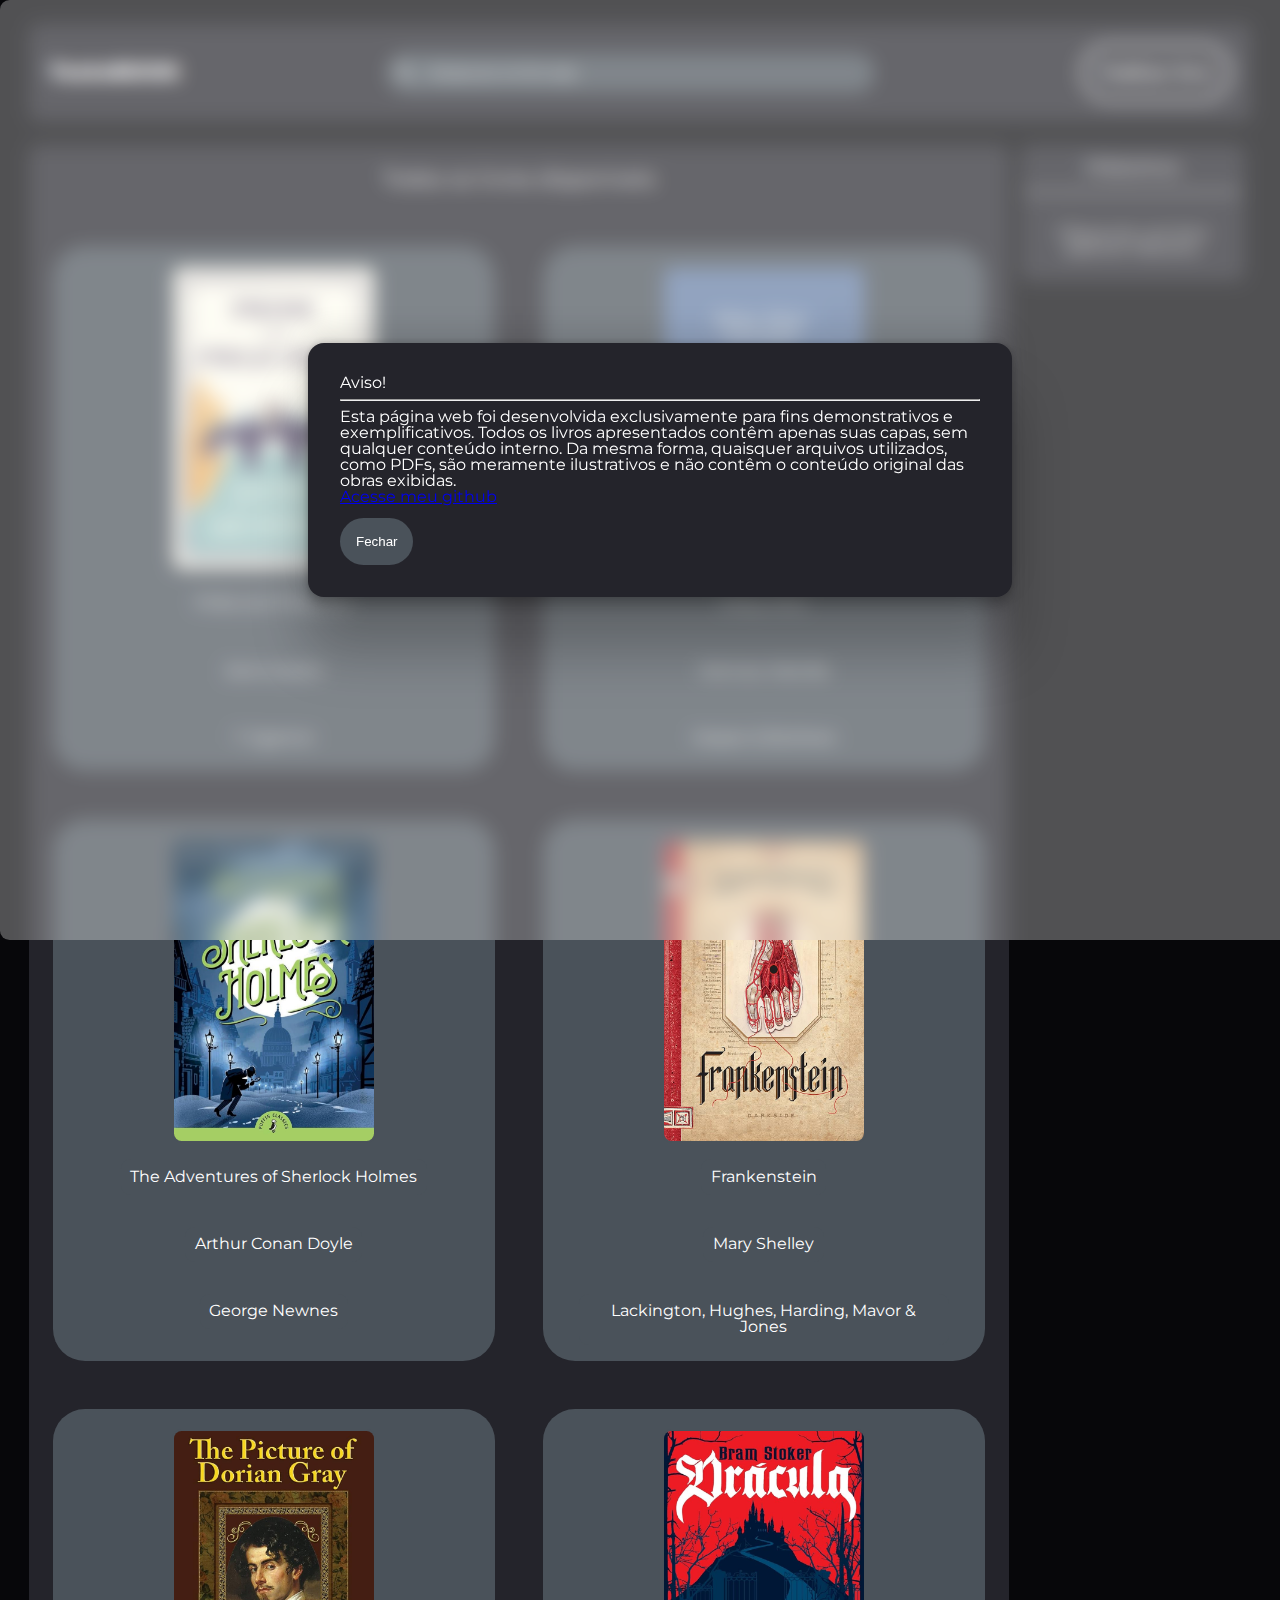
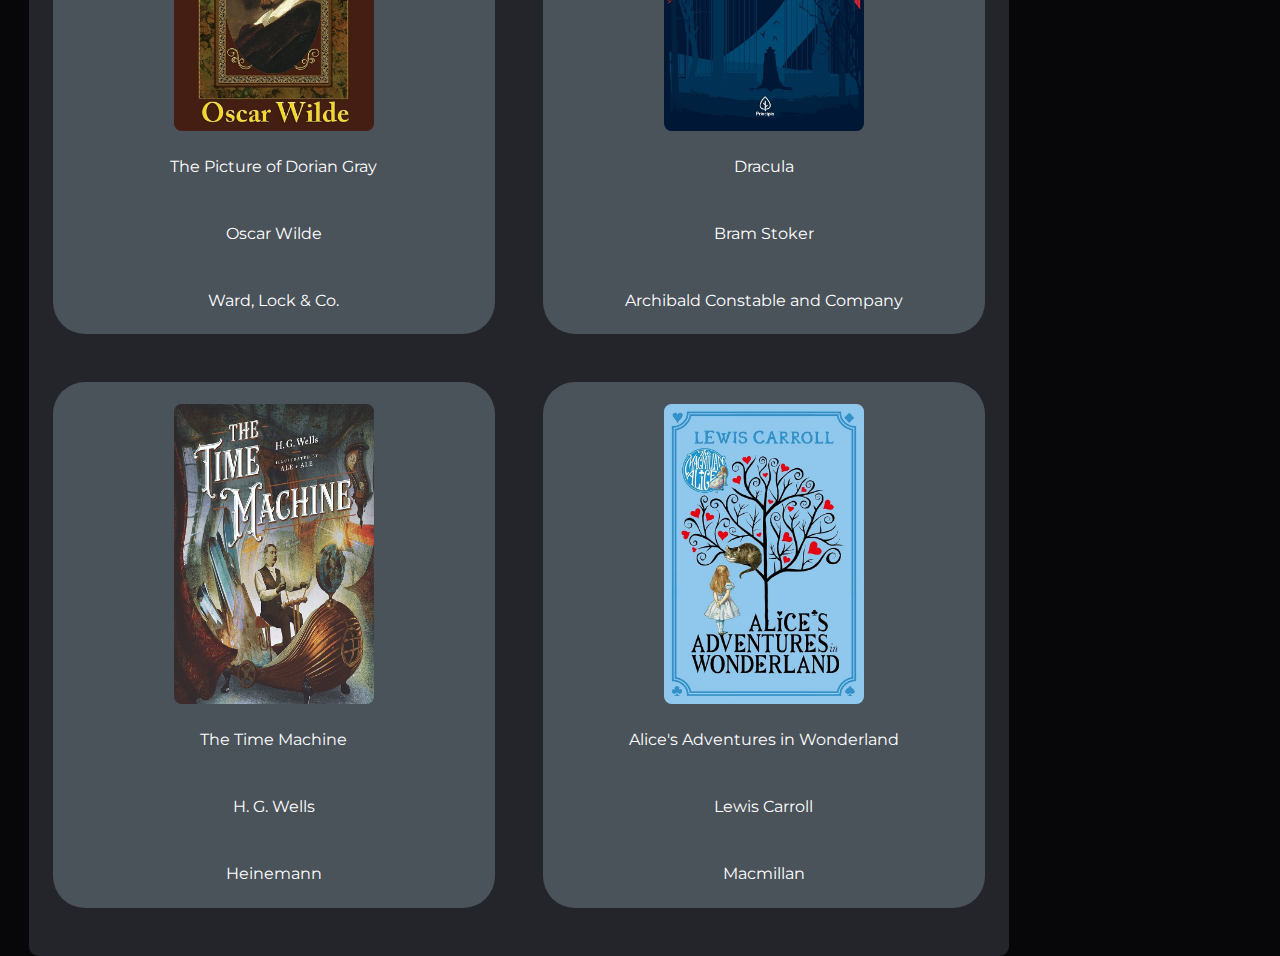
==== index.html @ b89c6145 "first commit" ====
<!DOCTYPE html>
<html lang="pt-BR" data-context="estante">
<head>
    <meta charset="UTF-8">
    <meta name="viewport" content="width=device-width, initial-scale=1.0">
    <title>Homepage</title>

    <link rel="preconnect" href="https://fonts.googleapis.com">
    <link rel="preconnect" href="https://fonts.gstatic.com" crossorigin>
    <link href="https://fonts.googleapis.com/css2?family=Montserrat:ital,wght@0,100..900;1,100..900&display=swap" rel="stylesheet">

    <link rel="stylesheet" href="./styles/reset.css">
    <link rel="stylesheet" href="./styles/style.css">
</head>


<body>

    <!-- Barra de navegação -->

    <header class="cabecalho">
        <nav class="cabecalho__menu">
            <a href="./index.html" class="cabecalho__logotipo">
                TesteBOOK
            </a>

            <!-- Navegação entre paginas DESABILITADO -->

            <!-- <div class="botoes__meio">
                <ul class="lista-botoes">
                    <li class="item-botao">
                        <a href="./index.html" class="item__navegacao">
                            <img src="./assets/imagens/pagina/home__icon.svg" alt="">
                            Página Inicial
                        </a>
                    </li>

                    <li class="item-botao">
                        <a class="item__navegacao">
                            <img src="./assets/imagens/pagina/books__icons.svg" alt="">
                            Livros
                        </a>
                    </li>

                    <li class="item-botao">
                        <a href="./chapther.html" class="item__navegacao">
                            <img src="./assets/imagens/pagina/dice__icon.svg" alt="">
                            Aleatória
                        </a>
                    </li>
                </ul>
            </div> -->


            <div class="cabecalho__pesquisa">
                <img src="./assets/imagens/pagina/search.svg" alt="">
                <input type="search" id="buscador__livro" class="cabecalho__pesquisa-input" placeholder="Busque por um livro aqui">
            </div>

            <button class="cabecalho__publicar" id="botao__publicar">
                Publicar livro
            </button>

        </nav>
    </header>

    <main class="corpo">
        
        <!-- Container de Historico -->
        <aside class="historico">
            <h2 class="historico__titulo">Historico</h2>
            <hr>
            <div id="historico__container">
                <ul class="historico__lista" id="lista__historico">
                    <!-- Espaço para colocar o itens de historico -->
                </ul>
            </div>
        </aside>


        <section class="secao__livros" id="secao__livros">
            <h2 class="livros__titulo">Todos os livros disponíveis</h2>
            <ul class="livros__lista" id="lista__livros">
            <!-- Espaço para os itens livros -->
            </ul>
        </section>


        <!-- Container de publicação de livros -->
        <section class="secao__publicar hidden" id="container__publicacao">
            <div class="publicar__container">
                <div id="container__upload" class="publicar__esquerdo">
                    Para colocar o seu livro, o livro precisa ser em pdf!
                    <input type="file" id="upload__livro" accept=".pdf" id="input__test" required>
                </div>
                
                <button class="btn__close" id="botao__fechar">
                    <img src="./assets/imagens/pagina/close.svg" alt="Fechar" class="close__icon">
                </button>
                
                <div class="publicar__direito">
                    <form class="publicar__form" id="formulario__publi">
                        <label for="titulo__nome">Título do livro</label>
                        <input type="text" class="publicar__input" id="titulo__nome" name="title" placeholder="Digite o título" required>
                        
                        <label for="autor__nome">Autor do livro</label>
                        <input type="text" class="publicar__input" id="autor__nome" name="author" placeholder="Digite o autor" required>
                        
                        <label for="publisher__nome">Publicadora</label>
                        <input type="text" class="publicar__input" id="publisher__nome" name="publisher" placeholder="Digite a editora" required>
                        
                        <label for="capa__nome" class="publicar__imagem">
                            Capa do livro
                            <input type="file" class="publicar__input container--input" id="capa__nome" name="cover_image" accept=".jpg, .png">
                        </label>
                        
                    </form>
                    <button type="submit" class="publicar__enviar" id="enviar__livro">Publicar livro</button>
                </div>
            </div>          
        </section>

        <section class="secao__publicar desfoque" id="aviso">
            <div class="container__warning">
                <h2 class="warning__titulo">Aviso!</h2>
                <hr>
                <p class="warning__paragrafo">
                    Esta página web foi desenvolvida exclusivamente para fins demonstrativos e exemplificativos. Todos os livros apresentados contêm apenas suas capas, sem qualquer conteúdo interno. Da mesma forma, quaisquer arquivos utilizados, como PDFs, são meramente ilustrativos e não contêm o conteúdo original das obras exibidas.
                </p>
                <a class="warning__ancora" href="https://github.com/joaopedromotta">Acesse meu github</a>
                <button class="warning__button" id="botao__aviso">Fechar</button>
            </div>
        </section>

    </main>
    <footer class="rodape">
        <p>Desenvolvido por <a href="https://github.com/joaopedromotta">Jhones</a></p>
    </footer>
</body>
<script type="module" src="./script/main.js"></script>
<script type="module" src="./script/api.js"></script>
<script type="module" src="./script/ui.js"></script>
</html>
---- styles/style.css ----
:root {
    --color-background: #07070A; /* Cor de fundo principal */
    --color-primary: #24242B; /* Cor primária */
    --color-secondary: #4A525A; /* Cor secundária */
    --color-accent: #004BA8; /* Cor de destaque */
    --color-highlight: #3E78B2; /* Cor de realce */
    --color-fonte: white;
    
    --montserrat: "montserrat", sans;
}

body{
    background-color: var(--color-background);
}

/* INICIO DA BARRA DE NAVEGAÇÃO */

.cabecalho {
    background-color: var(--color-primary);
    font-family: var(--montserrat);
    padding: 1.25em;
    margin: 1.5em 1.8em;
    border-radius: 0.6em;
    height: 57px;
}

.cabecalho__menu {
    display: flex;
    justify-content: space-between;
    align-items: center;
}

.cabecalho__logotipo {
    text-decoration: none;
    font-size: 1.3em;
    color: var(--color-fonte);
    font-family: var(--montserrat);
    font-weight: 900;
}

/* BUSCADOR */

.cabecalho__pesquisa {
    display: flex;
    align-items: center;
    justify-content: center;
    background-color: var(--color-secondary);
    border-radius: 1.25em;
    padding: 0.5em;
}

.cabecalho__pesquisa img {
    margin-right: 0.6em;
}

.cabecalho__pesquisa-input {
    width: 440px;
    background: transparent;
    border: none;
    color: var(--color-fonte);
}

.cabecalho__pesquisa-input::placeholder{
    color: var(--color-fonte);
}

.cabecalho__pesquisa-input:focus {
    outline: none;
    border: none;
}

/* BOTÃO PUBLICAR */


.cabecalho__publicar{
    background: transparent;
    border: 3px solid var(--color-fonte);
    padding: 1em;
    border-radius: 60px;
    font-size: 1em;
    color: var(--color-fonte);
    font-family: var(--montserrat);
    font-weight: 700;
    cursor: pointer;
    
}

.cabecalho__publicar:hover {
    background-color: var(--color-secondary);
    transition: background-color 0.2s linear;
}

/* CORPO PRINCIPAL */

.corpo {
    display: flex;
    flex-direction: row-reverse;
}

/* CONTAINER GERAL LIVROS */

.secao__livros {
    margin: 0 0.7em 0 1.8em;
    padding: 1.5em 0;
    border-radius: 0.6em;
    width: 100vw;
    max-width: 100%;
    text-align: center;
    background-color: var(--color-primary);
    color: var(--color-fonte);
    font-family: var(--montserrat);
}

.livros__titulo{
    font-size: 1.3em;
    margin-bottom: 2rem;
}

/* CONTAINER DE LIVRO */

.obra__titulo {
    font-family: var(--montserrat);
    font-size: 1.25em;
    padding: 0.8em 0 1.8em 0;
    color: var(--color-fonte);
}

.livros__lista{
    display: grid;
    grid-template-columns: repeat(auto-fill, minmax(360px, 1fr));

}

.item-livro {
    display: flex;
    flex-direction: column;
    margin: 1.5em;
    align-items: center;
    transition: transform 0.3s ease-in-out;
    cursor: pointer;
    background-color: var(--color-secondary);
    border-radius: 2em;
    padding-top: 1.25em;
}

.item-livro:hover{
    transform: scale(1.1);
}

.item-livro img {
    border: 2px solid var(--color-secondary);
    border-radius: 0.6em;
    width: 200px;
    height: 300px;
    transition: transform 0.5s ease-in-out;
}

.item-livro img:hover {
    transform: scale(1.1);
}

.container__livro{
    font-family: var(--montserrat);
    font-size: 1em;
    color: var(--color-fonte);
    background-color: var(--color-secondary);
    border-radius: 0.6em;
    margin:1em 2.25em;
    padding: 0.6em;
    transition: background-color 0.3s ease-in-out;
}

.container__livro:hover {
    background-color: var(--color-primary);
}



/* BARRA LATERAL DO HISTORICO */

.historico{
    background-color: var(--color-primary);
    font-family: var(--montserrat);
    color:var(--color-fonte);
    text-align: center;
    border-radius: 0.6em;
    width: 22vw;
    height: auto;
    padding: 0 0.3em;
    margin-bottom: auto;
    margin-right: 2.2em;
}

.historico__titulo {
    margin: 0.6em 0;
    font-size: 1.3em;
    font-family: var(--montserrat);
    color: var(--color-fonte);
}

.historico__vazio {
    padding: 1.5rem 1rem;
}

.historico__item{
    border: 1px solid var(--color-accent);
    border-radius: 0.5em;
    margin: 1rem;
    padding: 0 0.6em;
}

.historico__item:hover {
    background-color: var(--color-secondary);
    transition: background-color 0.3s ease-in-out;
}


.historico__ancora{
    display: flex;
    align-items: center;
    justify-content: space-between;

    color: var(--color-fonte);
    text-decoration: none;
}

.historico__texto {
    padding: 1rem 0;
}

/* DISPLAY NONE */

.hidden{
    display: none !important;
}

/* CONTAINER DE PUBLICAR LIVROS */
.secao__publicar{
    position: fixed;
    top: 0;
    left: 0;
    width: 100%;
    height: 100%;
    display: flex;
    align-items: center;
    justify-content: center;
    font-family: var(--montserrat);
}

.publicar__container{
    padding: 2rem;
    display: flex;
    flex-direction: row;
    align-items: center;
    justify-content: space-around;
    width: auto;
    height: 50vh;
    color: var(--color-fonte);
    background-color: var(--color-primary);
    border-radius: 1em;
    box-shadow: 
    rgba(0, 0, 0, 0.25) 0px 54px 55px, 
    rgba(0, 0, 0, 0.12) 0px -12px 1.8em, 
    rgba(0, 0, 0, 0.12) 0px 4px 6px, 
    rgba(0, 0, 0, 0.17) 0px 12px 13px, 
    rgba(0, 0, 0, 0.09) 0px -3px 5px;
}

.publicar__esquerdo {
    display: flex;
    flex-direction: column;
    justify-content: space-around;
    align-items: center;
    text-align: center;
    cursor: pointer;
    width: 100%;
    height: 100%;
    font-size: 0.8em;
    margin-right: 0.5rem;

}

.publicar__esquerdo:hover{
    background-color: var(--color-secondary);
    border-radius: 1em;
    transition: background-color 0.3s ease-in-out;
}

/* PUBLICAR CONTAINER LADO DIREITO */
.publicar__form {
    display: flex;
    flex-direction: column;
}

.publicar__direito {
    display: flex;
    flex-direction: column;
    padding: 1em;
}
.btn__close{
    position: relative;
    bottom: 210px;
    left: 350px;

    background: transparent;
    border: none;
    padding: 0.2em;
}

.btn__close:hover {
    border: 0.5px solid var(--color-fonte);
    border-radius: 100%;
    cursor: pointer;
    background-color: var(--color-secondary);
    transition: background-color 0.3s ease-in-out;
}


.publicar__input{
    width: auto;
    height: 1.8em;
    border: none;
    border-radius: 1em;
    background-color: var(--color-secondary);
    padding: 0.3em 0.6em;
    margin-bottom: 2rem;
    color: var(--color-fonte);
}

.publicar__input::placeholder {
    color: var(--color-fonte);
}

.publicar__enviar{
    padding: 1em;
    border-radius: 1.25em;
    background: transparent;
    border: 1px solid var(--color-fonte);
    color: white;
}

.publicar__enviar:hover{
    color: var(--color-fonte);
    background-color: var(--color-secondary);
    border: 2px solid var(--color-fonte);
    transition: 0.1s ease-in-out;
}

.input__img{
    background: transparent;
}

.container--input{
    background-color: var(--color-accent);
    border-radius: 1em;
    padding: 1em;
    margin-bottom: 0.6em;
}

/* FIM DO CONTAINER */


.rodape{
    font-family: var(--montserrat);
    background-color: var(--color-primary);
    color: var(--color-fonte);
    padding: 2rem;
    text-align: center;
    margin: 1rem 0 0;
    display: none;
    position: absolute;
    bottom: 0;
    left: 0;
    right: 0;
}

/* CONTAINER AVISO */
.desfoque{
    background: rgba(255, 255, 255, 0.3);
    backdrop-filter: blur(0.6em);
    -webkit-backdrop-filter: blur(0.6em);
    padding: 1.25em;
    border-radius: 0.6em;
}

.container__warning{
    background-color: var(--color-primary);
    padding: 2rem;
    width: 50vw;
    color: var(--color-fonte);
    border-radius: 1em;
    box-shadow: 
    rgba(0, 0, 0, 0.25) 0px 54px 55px, 
    rgba(0, 0, 0, 0.12) 0px -12px 1.8em, 
    rgba(0, 0, 0, 0.12) 0px 4px 6px, 
    rgba(0, 0, 0, 0.17) 0px 12px 13px, 
    rgba(0, 0, 0, 0.09) 0px -3px 5px;
}

.warning__button{
    display: block;
    margin-top: 1em;
    padding: 1rem;
    border-radius: 1.8em;
    border: none;
    color: var(--color-fonte);
    background-color: var(--color-secondary);
    cursor: pointer;
}


/* IFRAME PARA LEITURA DO PDF */

iframe {
    position: fixed;
    border: 2px solid #333;
    border-radius: 0.6em;
    overflow: hidden;
    height: 500px;
    width: 100%; 
    height: 100%;
    border: none;
}

/* CONTAINERS DESABILITADOS*/

/* 
.lista-botoes{
    display: flex;
    justify-content: center;
    gap: 1.8em;
    position: relative;
}

.item__navegacao {
    color: var(--color-fonte);
    text-decoration: none;
    display: flex;
    align-items: center;
    gap: 0.5em;
    font-size: 1em;
    padding: 0.6em;
}

.item-botao:hover {
    transition: background-color 0.2s ease-in-out;
    background-color: var(--color-secondary);
    border-radius: 1em;
} */
@media (max-width: 1024px) {
    .cabecalho__pesquisa-input{
        width: auto;
    }

    .livros__lista{
        grid-template-columns: repeat(auto-fill, minmax(260px, 1fr));
    }

    .publicar__container{
        flex-direction: column;
        width: auto;
        height: auto;
    }

    .publicar__esquerdo{
        padding: 1.25em 0;
        background-color: var(--color-highlight);
        margin: 0;
    }

    .btn__close{
        bottom: 93px;
        left: 230px;
    }
    
    .historico__item{
        margin: 0.5rem 0;
    }

    .container__warning{
        width: 50vw;
        height: auto;
    }
    
    .publicar__container{
        width: auto;
    }

    .item-livro:hover{
        transform: none;
    }
}
@media (max-width: 800px) {
    .corpo{
        flex-direction: column-reverse;
    }
    .livros__lista{
        grid-template-columns: repeat(2, 345px);
    }
    
    .cabecalho{
        margin: 1em 0.6em;
    }



    .historico{
        width: auto;
        height: auto;
        margin: 0.15em 0.6em;
    }

    .secao__livros {
        margin: 0 0.75em 1em 0.75em;
        width: auto;
    }

    .item-livro{ 
        padding: 1.25em 0.6em 0;
    }

}
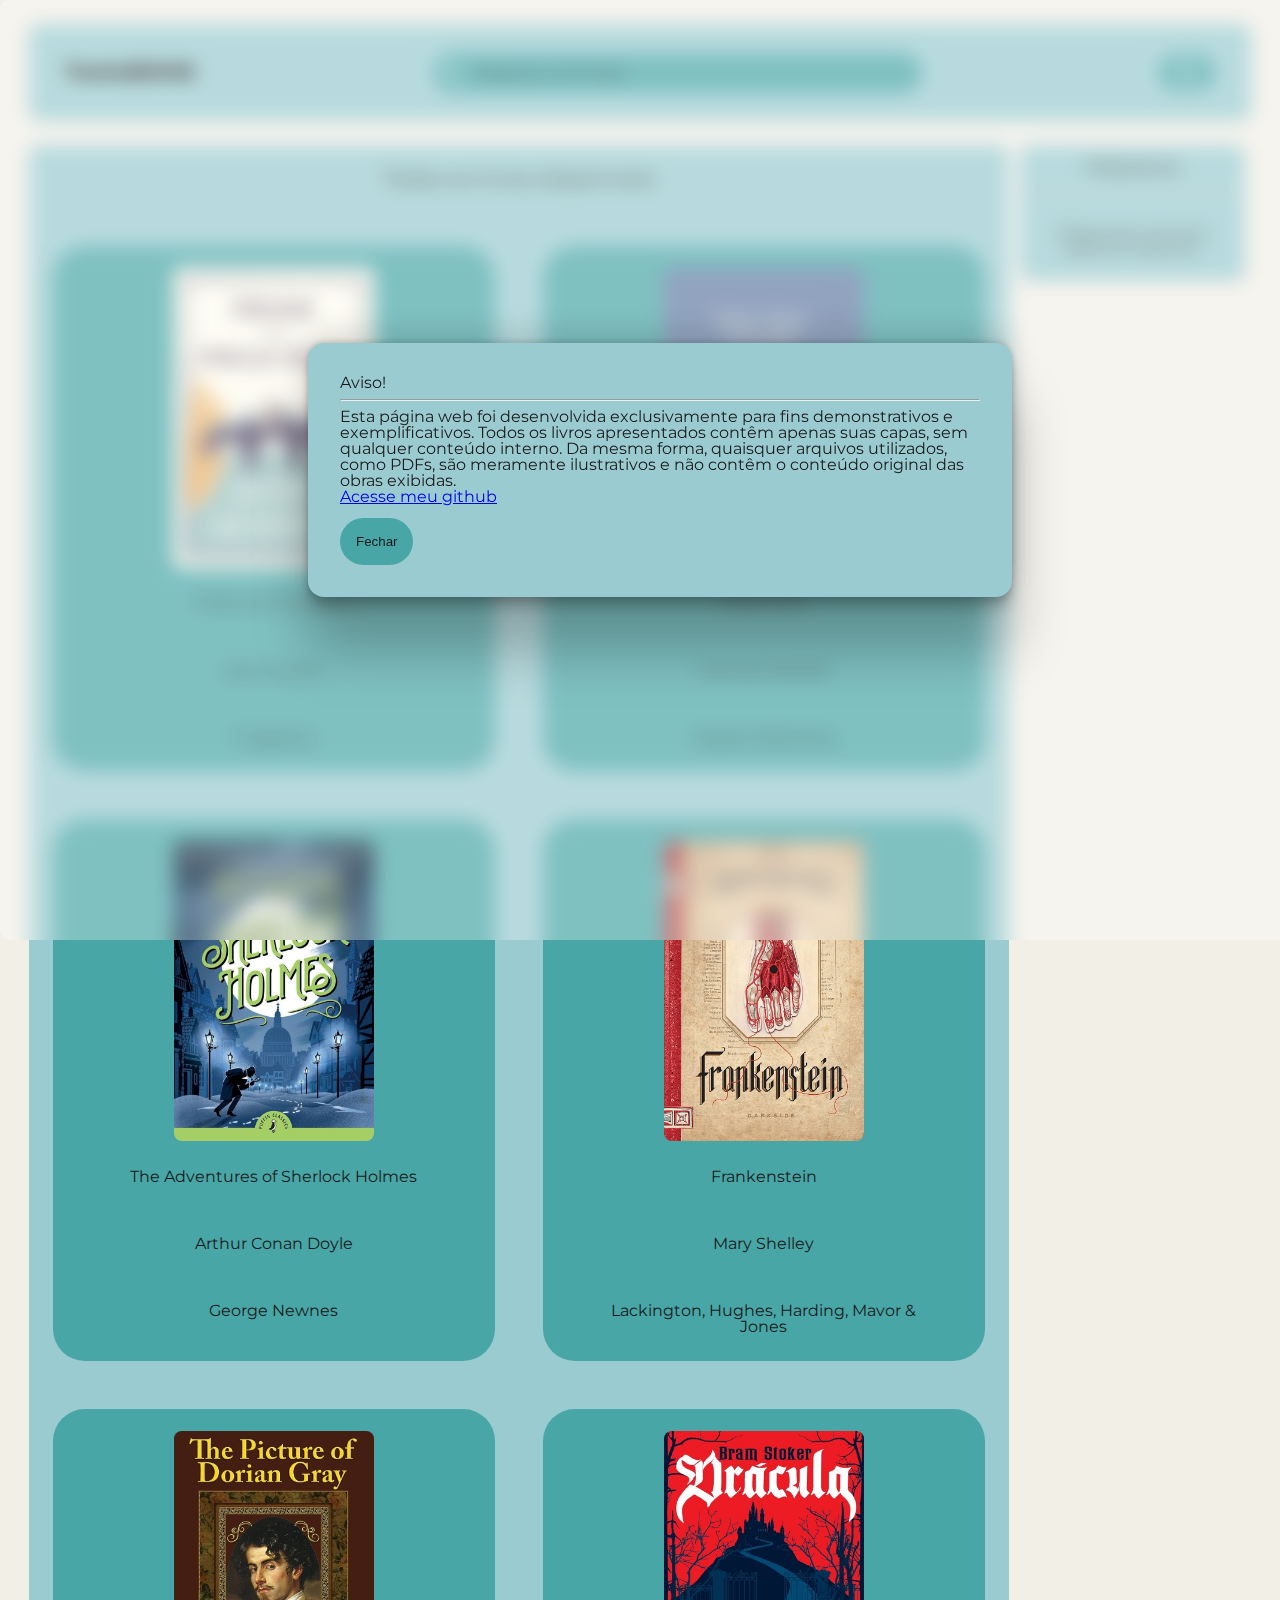
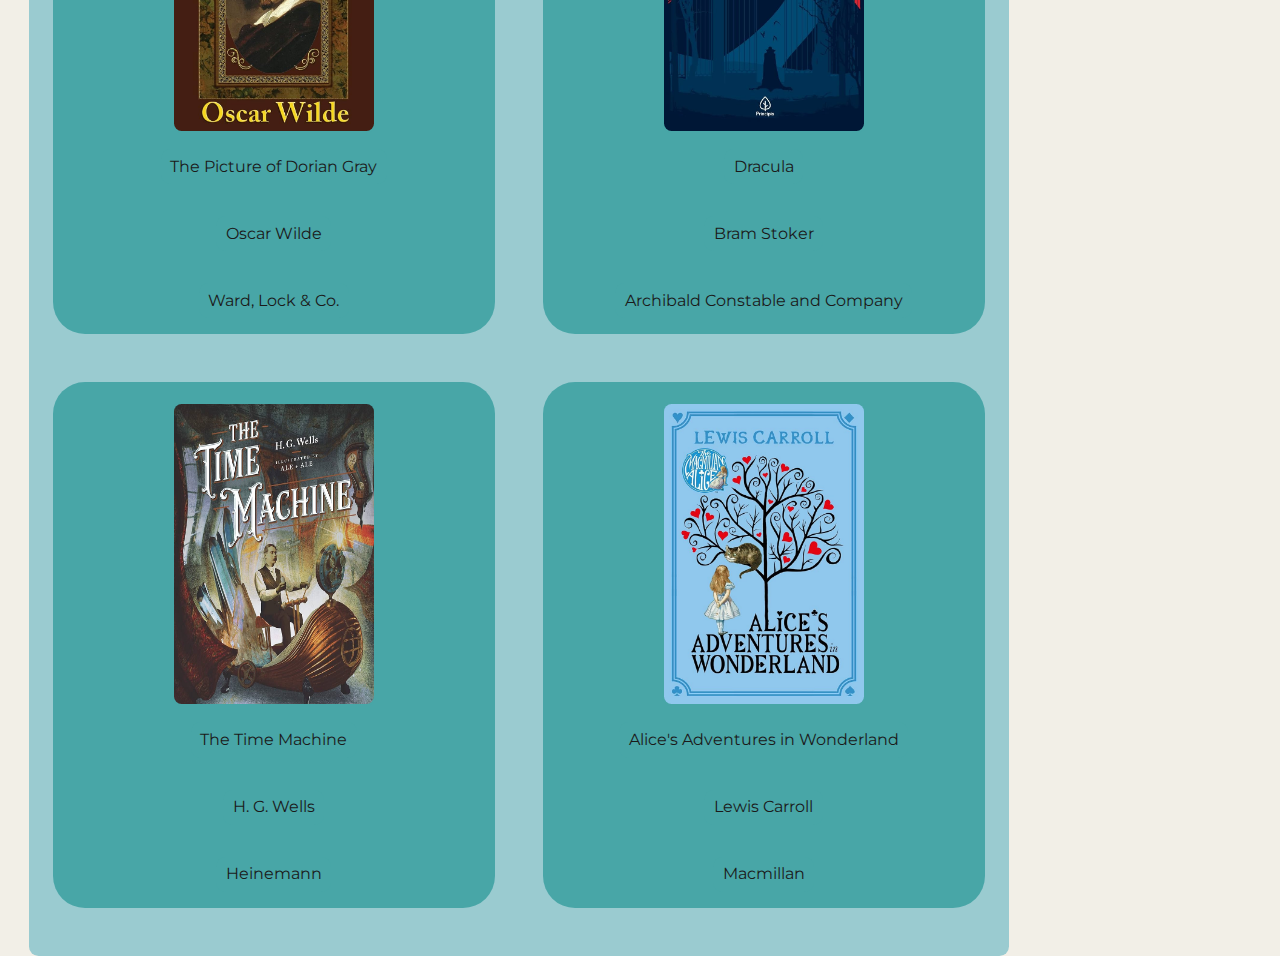
==== commit e83f136e: "Alterando estilos para melhor responsividade e adição de modo escuro" ====
--- a/index.html
+++ b/index.html
@@ -1,5 +1,5 @@
 <!DOCTYPE html>
-<html lang="pt-BR" data-context="estante">
+<html lang="pt-BR" data-context="estante" data-theme="light">
 <head>
     <meta charset="UTF-8">
     <meta name="viewport" content="width=device-width, initial-scale=1.0">
@@ -51,14 +51,13 @@
                 </ul>
             </div> -->
 
-
             <div class="cabecalho__pesquisa">
                 <img src="./assets/imagens/pagina/search.svg" alt="">
                 <input type="search" id="buscador__livro" class="cabecalho__pesquisa-input" placeholder="Busque por um livro aqui">
             </div>
 
-            <button class="cabecalho__publicar" id="botao__publicar">
-                Publicar livro
+            <button class="cabecalho__modo" id="botao__modo">
+                <img src="./assets/imagens/pagina/dark-mode.svg" alt="Modo claro" id="img__modo">
             </button>
 
         </nav>
@@ -120,6 +119,10 @@
             </div>          
         </section>
 
+        <button class="btn-theme">
+            <img src="./assets/imagens/pagina/dark-mode.svg" alt="Modo claro" id="img__modo">
+        </button>
+
         <section class="secao__publicar desfoque" id="aviso">
             <div class="container__warning">
                 <h2 class="warning__titulo">Aviso!</h2>
--- a/styles/style.css
+++ b/styles/style.css
@@ -1,13 +1,24 @@
 :root {
-    --color-background: #07070A; /* Cor de fundo principal */
-    --color-primary: #24242B; /* Cor primária */
-    --color-secondary: #4A525A; /* Cor secundária */
-    --color-accent: #004BA8; /* Cor de destaque */
-    --color-highlight: #3E78B2; /* Cor de realce */
-    --color-fonte: white;
+    --montserrat: "montserrat", sans;
+
     
-    --montserrat: "montserrat", sans;
-}
+}
+[data-theme="light"]{
+    --color-background: #F2EFE7; /* Cor de fundo principal */
+    --color-primary: #9ACBD0; /* Cor primária */
+    --color-secondary: #48A6A7; /* Cor secundária */
+    --color-accent: #006A71; /* Cor de destaque */
+    --color-highlight: #1a2c2c; /* Cor de realce */
+    --color-fonte: #1b1a1a;
+}
+[data-theme="dark"]{
+        --color-background: #000d0d; /* Cor de fundo principal */
+        --color-primary: #0f1515; /* Cor primária */
+        --color-secondary: #131a1c; /* Cor secundária */
+        --color-accent: #101a1b; /* Cor de destaque */
+        --color-highlight: #1a2c2c; /* Cor de realce */
+        --color-fonte: #E0E0E0;
+    }
 
 body{
     background-color: var(--color-background);
@@ -16,18 +27,23 @@
 /* INICIO DA BARRA DE NAVEGAÇÃO */
 
 .cabecalho {
+    display: flex;
     background-color: var(--color-primary);
     font-family: var(--montserrat);
     padding: 1.25em;
     margin: 1.5em 1.8em;
     border-radius: 0.6em;
     height: 57px;
+    justify-content: center;
 }
 
 .cabecalho__menu {
     display: flex;
     justify-content: space-between;
     align-items: center;
+    margin: 0 1em;
+    width: 100vw;
+    max-width: 100%;
 }
 
 .cabecalho__logotipo {
@@ -47,6 +63,7 @@
     background-color: var(--color-secondary);
     border-radius: 1.25em;
     padding: 0.5em;
+    margin: 0 1em;
 }
 
 .cabecalho__pesquisa img {
@@ -69,25 +86,18 @@
     border: none;
 }
 
-/* BOTÃO PUBLICAR */
-
-
-.cabecalho__publicar{
-    background: transparent;
-    border: 3px solid var(--color-fonte);
-    padding: 1em;
-    border-radius: 60px;
-    font-size: 1em;
-    color: var(--color-fonte);
-    font-family: var(--montserrat);
-    font-weight: 700;
-    cursor: pointer;
-    
-}
-
-.cabecalho__publicar:hover {
-    background-color: var(--color-secondary);
-    transition: background-color 0.2s linear;
+/* BOTÃO DARK MODE */
+
+.cabecalho__modo {
+    border: none;
+    border-radius: 16px;
+    background-color: var(--color-secondary);
+    padding: 4px 16px;
+    transition: background-color 0.3s ease-in-out;
+}
+
+.cabecalho__modo:hover{
+    background-color: var(--color-primary);
 }
 
 /* CORPO PRINCIPAL */
@@ -355,6 +365,10 @@
     border-radius: 1em;
     padding: 1em;
     margin-bottom: 0.6em;
+}
+
+.btn-theme{
+    display: none;
 }
 
 /* FIM DO CONTAINER */
@@ -424,6 +438,24 @@
 
 /* CONTAINERS DESABILITADOS*/
 
+/* .cabecalho__publicar{
+    background: transparent;
+    border: 3px solid var(--color-fonte);
+    padding: 1em;
+    border-radius: 60px;
+    font-size: 1em;
+    color: var(--color-fonte);
+    font-family: var(--montserrat);
+    font-weight: 700;
+    cursor: pointer;
+    
+}
+
+.cabecalho__publicar:hover {
+    background-color: var(--color-secondary);
+    transition: background-color 0.2s linear;
+} */
+
 /* 
 .lista-botoes{
     display: flex;
@@ -447,6 +479,8 @@
     background-color: var(--color-secondary);
     border-radius: 1em;
 } */
+
+
 @media (max-width: 1024px) {
     .cabecalho__pesquisa-input{
         width: auto;
@@ -494,15 +528,9 @@
     .corpo{
         flex-direction: column-reverse;
     }
-    .livros__lista{
-        grid-template-columns: repeat(2, 345px);
-    }
-    
     .cabecalho{
         margin: 1em 0.6em;
     }
-
-
 
     .historico{
         width: auto;
@@ -520,3 +548,46 @@
     }
 
 }
+
+@media (max-width: 530px) {
+    .cabecalho{
+        margin: 1em 0.6em;
+        padding: 1.25em 0;
+    }
+
+    .cabecalho__modo{
+        display: none;
+    }
+
+    .secao__livros{
+        position: relative;
+    }
+
+    .btn-theme{
+        display: block;
+        position: fixed;
+        right: 10px;
+        bottom: 7px;
+        background-color: var(--color-secondary);
+        border: 2px solid var(--color-highlight);
+        border-radius: 20px;
+    }
+
+    .livros__titulo{
+        margin-bottom: 1em;
+    }
+
+    .container__livro{
+        margin: 1em 0;
+        padding: 0;
+    }
+
+    .item-livro{
+        padding: 1.25em 0.6em;
+        margin: 1.5em 0.3em;
+    }
+    .item-livro img{
+        width: 150px;
+        height: 250px;
+    }
+}